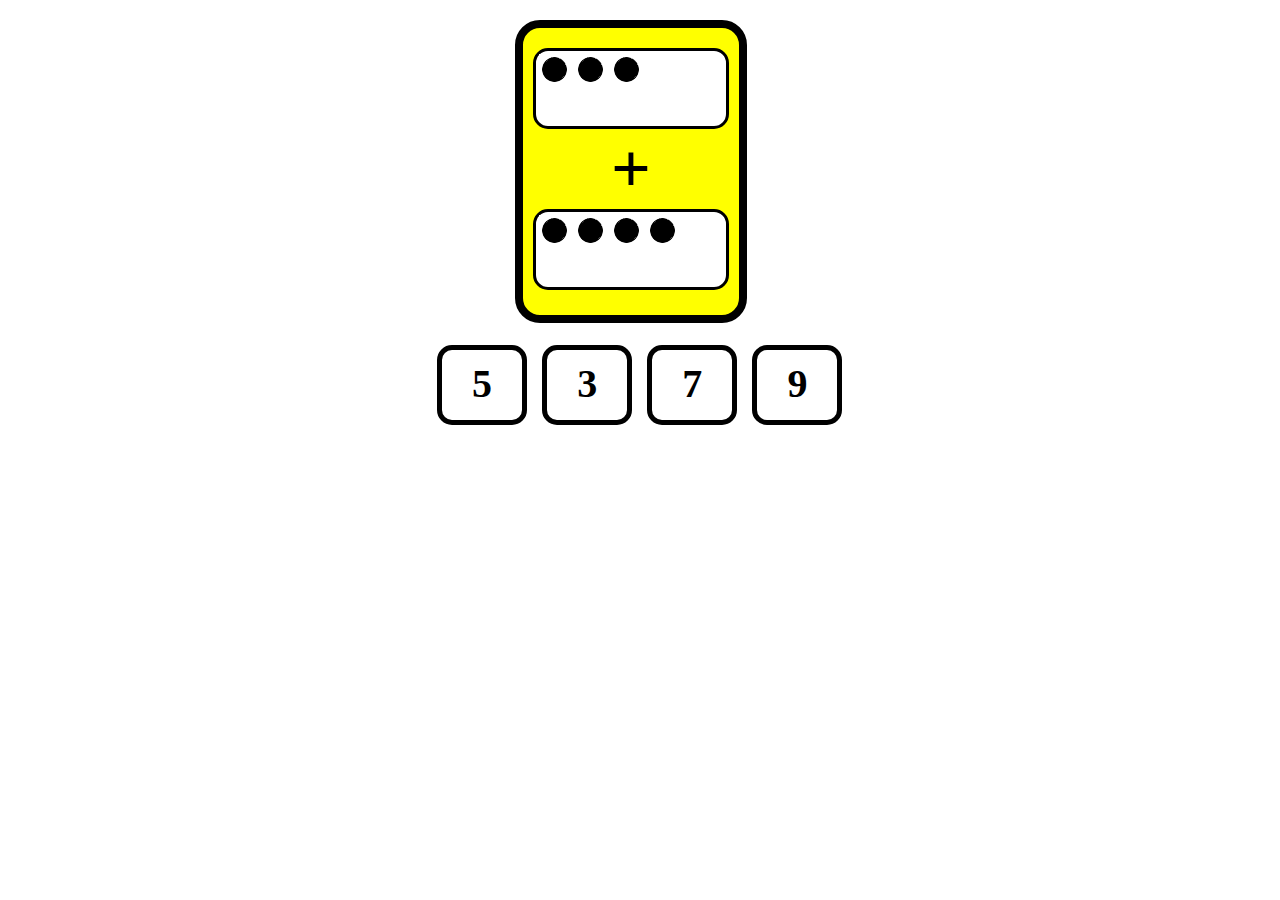
==== kids-corner/addCards.html @ 2ccc5eb0 "Added files" ====
<!DOCTYPE html>
<html>
<head>
<meta content="text/html;charset=utf-8" http-equiv="Content-Type">
<meta content="utf-8" http-equiv="encoding">
<script src="https://ajax.googleapis.com/ajax/libs/jquery/2.1.3/jquery.min.js"></script>
<script type='text/javascript' src='addCards.js'></script>
<link rel="stylesheet" type="text/css" href="addCards.css">
</head>
<body>

<div id='flashcard-container'>
<div class='resultDiv' id='wrong-answer'></div>
<div id='flashcard'>
<div class='dots question'></div>
<div id='operand' >+</div>
<div class='dots question'></div>
</div>
<div class='resultDiv' id='right-answer'></div>
</div>
<div id='numberContainer'>
<div class='numberDiv neutral-answer'></div>
<div class='numberDiv neutral-answer'></div>
<div class='numberDiv neutral-answer'></div>
<div class='numberDiv neutral-answer'></div>
</div>


</body>
</html>
---- kids-corner/addCards.css ----
#flashcard {
  width:216px;
  height:257px;
  padding-top:20px;
  padding-bottom:10px;
  border:8px solid black;
  border-radius:25px;
  float:left;
}
#flashcard-container {
  width:450px;
  height:300px;
  margin:auto;
  margin-top:20px;
  text-align:center;
}
.resultDiv {
  cursor:pointer;
  font-family:Sassoon Primary;
  text-align:center;
  font-size:60px;
  font-weight:bold;
  margin:auto;
  width:100px;
  padding-top:110px;
  float:left;
  vertical-align:middle;
}
.question {
  height:75px;
  margin:auto 10px;
}
#operand {
  font-size:70px;
  font-weight:bold;
  margin:auto;
}
.dots {
  font-family:Sassoon Primary;
  font-size:30px;
  font-weight:bold;
  border:3px solid black;
  border-radius:15px;
  background-color:white;
  width:190px;
  text-align:center;
}
#numberContainer {
  width:421px;
  height:80px;
  margin:auto;
  padding-top:20px;
}
.numberDiv {
  font-family:Sassoon Primary;
  border-radius:15px;
  border:5px solid black;
  background-color:white;
  float:left;
  font-size:40px;
  font-weight:bold;
  cursor:pointer;
  margin:auto 1.8%;
  height:60px;
  width:80px;
  margin-top:5px;
  padding-top:10px;
  text-align:center;
}
.dot-pic {
  height:30px;
  width:30px;
  float:left;
  padding:3px;
}
.ready-next {
  cursor:pointer;
}
.right-answer {
  background-color:green;
}
.wrong-answer {
  background-color:red;
}
.neutral-answer {
  background-color:white;
}
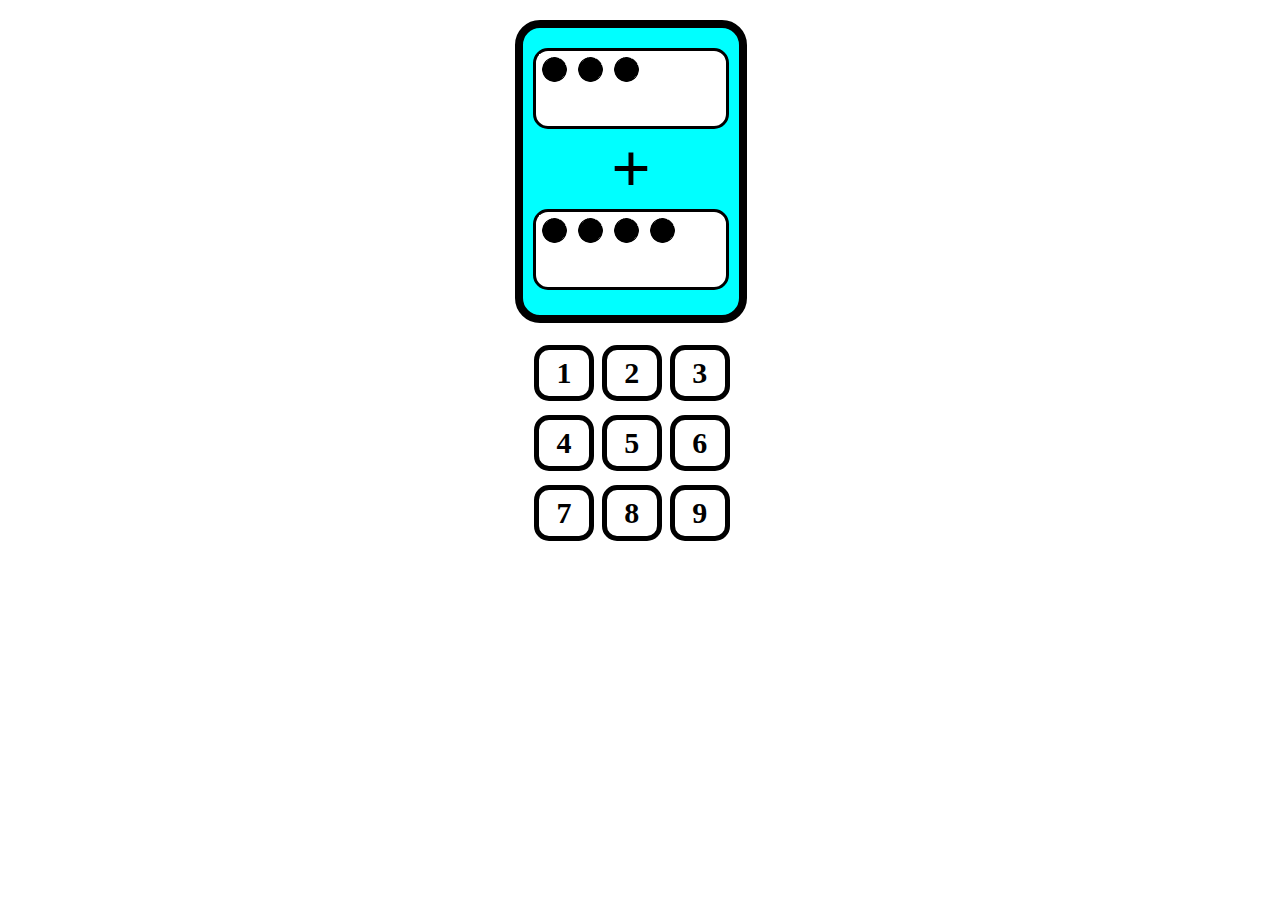
==== commit de99d589: "updated from repo" ====
--- a/kids-corner/addCards.html
+++ b/kids-corner/addCards.html
@@ -19,10 +19,19 @@
 <div class='resultDiv' id='right-answer'></div>
 </div>
 <div id='numberContainer'>
-<div class='numberDiv neutral-answer'></div>
-<div class='numberDiv neutral-answer'></div>
-<div class='numberDiv neutral-answer'></div>
-<div class='numberDiv neutral-answer'></div>
+<div class='numberDiv'>1</div>
+<div class='numberDiv'>2</div>
+<div class='numberDiv'>3</div>
+</div>
+<div id='numberContainer'>
+<div class='numberDiv'>4</div>
+<div class='numberDiv'>5</div>
+<div class='numberDiv'>6</div>
+</div>
+<div id='numberContainer'>
+<div class='numberDiv'>7</div>
+<div class='numberDiv'>8</div>
+<div class='numberDiv'>9</div>
 </div>
 
 
--- a/kids-corner/addCards.css
+++ b/kids-corner/addCards.css
@@ -46,8 +46,8 @@
   text-align:center;
 }
 #numberContainer {
-  width:421px;
-  height:80px;
+  width:220px;
+  height:50px;
   margin:auto;
   padding-top:20px;
 }
@@ -57,14 +57,14 @@
   border:5px solid black;
   background-color:white;
   float:left;
-  font-size:40px;
+  font-size:30px;
   font-weight:bold;
   cursor:pointer;
   margin:auto 1.8%;
-  height:60px;
-  width:80px;
+  height:40px;
+  width:50px;
   margin-top:5px;
-  padding-top:10px;
+  padding-top:6px;
   text-align:center;
 }
 .dot-pic {
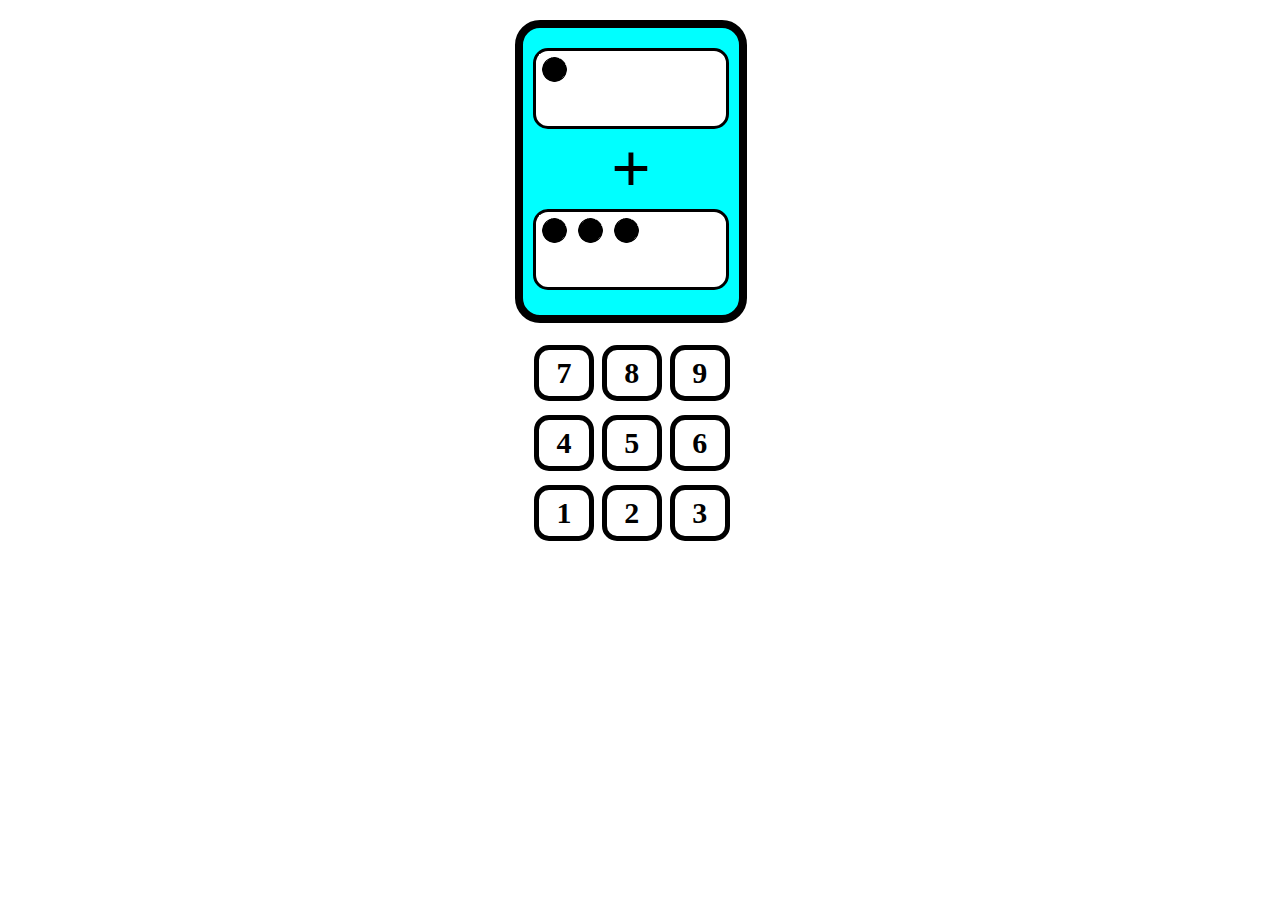
==== commit 482201fe: "numpad" ====
--- a/kids-corner/addCards.html
+++ b/kids-corner/addCards.html
@@ -19,9 +19,9 @@
 <div class='resultDiv' id='right-answer'></div>
 </div>
 <div id='numberContainer'>
-<div class='numberDiv'>1</div>
-<div class='numberDiv'>2</div>
-<div class='numberDiv'>3</div>
+<div class='numberDiv'>7</div>
+<div class='numberDiv'>8</div>
+<div class='numberDiv'>9</div>
 </div>
 <div id='numberContainer'>
 <div class='numberDiv'>4</div>
@@ -29,9 +29,9 @@
 <div class='numberDiv'>6</div>
 </div>
 <div id='numberContainer'>
-<div class='numberDiv'>7</div>
-<div class='numberDiv'>8</div>
-<div class='numberDiv'>9</div>
+<div class='numberDiv'>1</div>
+<div class='numberDiv'>2</div>
+<div class='numberDiv'>3</div>
 </div>
 
 
